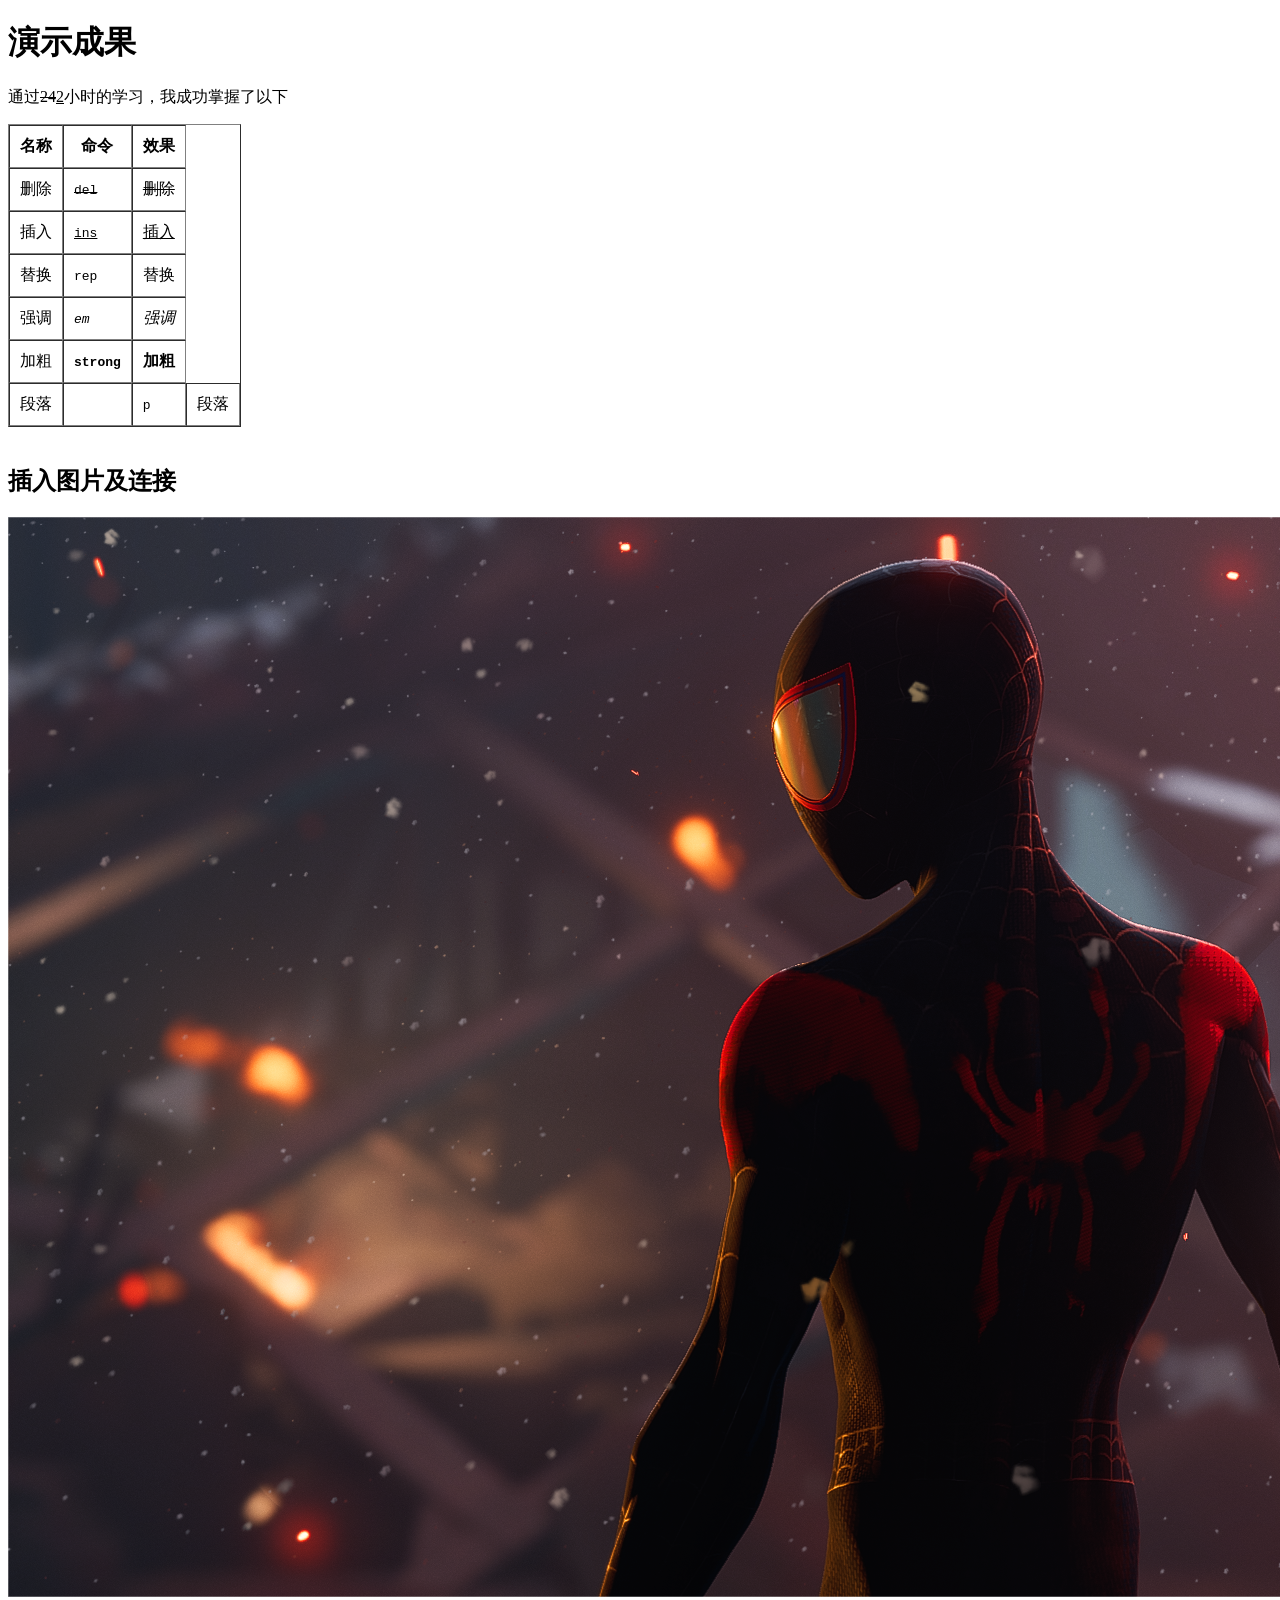
==== html/a.html @ f79c5eee "html第一阶段复习" ====
<!doctype html>
<html lang="en">
<head>
  <meta charset="UTF-8">
  <meta name="viewport"
        content="width=device-width, user-scalable=no, initial-scale=1.0, maximum-scale=1.0, minimum-scale=1.0">
  <meta http-equiv="X-UA-Compatible" content="ie=edge">
  <title>test</title>
</head>
<body>
<h1>演示成果</h1>
<p>通过<del>24</del><ins>2</ins>小时的学习，我成功掌握了以下</p>
<table border="1" cellpadding="10" cellspacing="0">
  <tr><th>名称</th><th>命令</th><th>效果</th></tr>
  <tr><td>删除</td><td><del><code>del</code></del></td><td><del>删除</del></td></tr>
  <tr><td>插入</td><td><ins><code>ins</code></ins></td><td><ins>插入</ins></td></tr>
  <tr><td>替换</td><td><code>rep</code></td><td>替换</td></tr>
  <tr><td>强调</td><td><em><code>em</code></em></td><td><em>强调</em></td></tr>
  <tr><td>加粗</td><td><strong><code>strong</code></strong></td><td><strong>加粗</strong></td></tr>
  <tr><td>段落<td><td><code>p</code></td><td>段落</td></tr>

</table><br>
<div>
<h2>插入图片及连接</h2>
  <img src="wallhaven-exywxo_2560x1080.png" alt="壁纸图片">
  <a href = "https://github.com/taiyang-1/test" >我的github仓库</a>
</div>
</body>
</html>
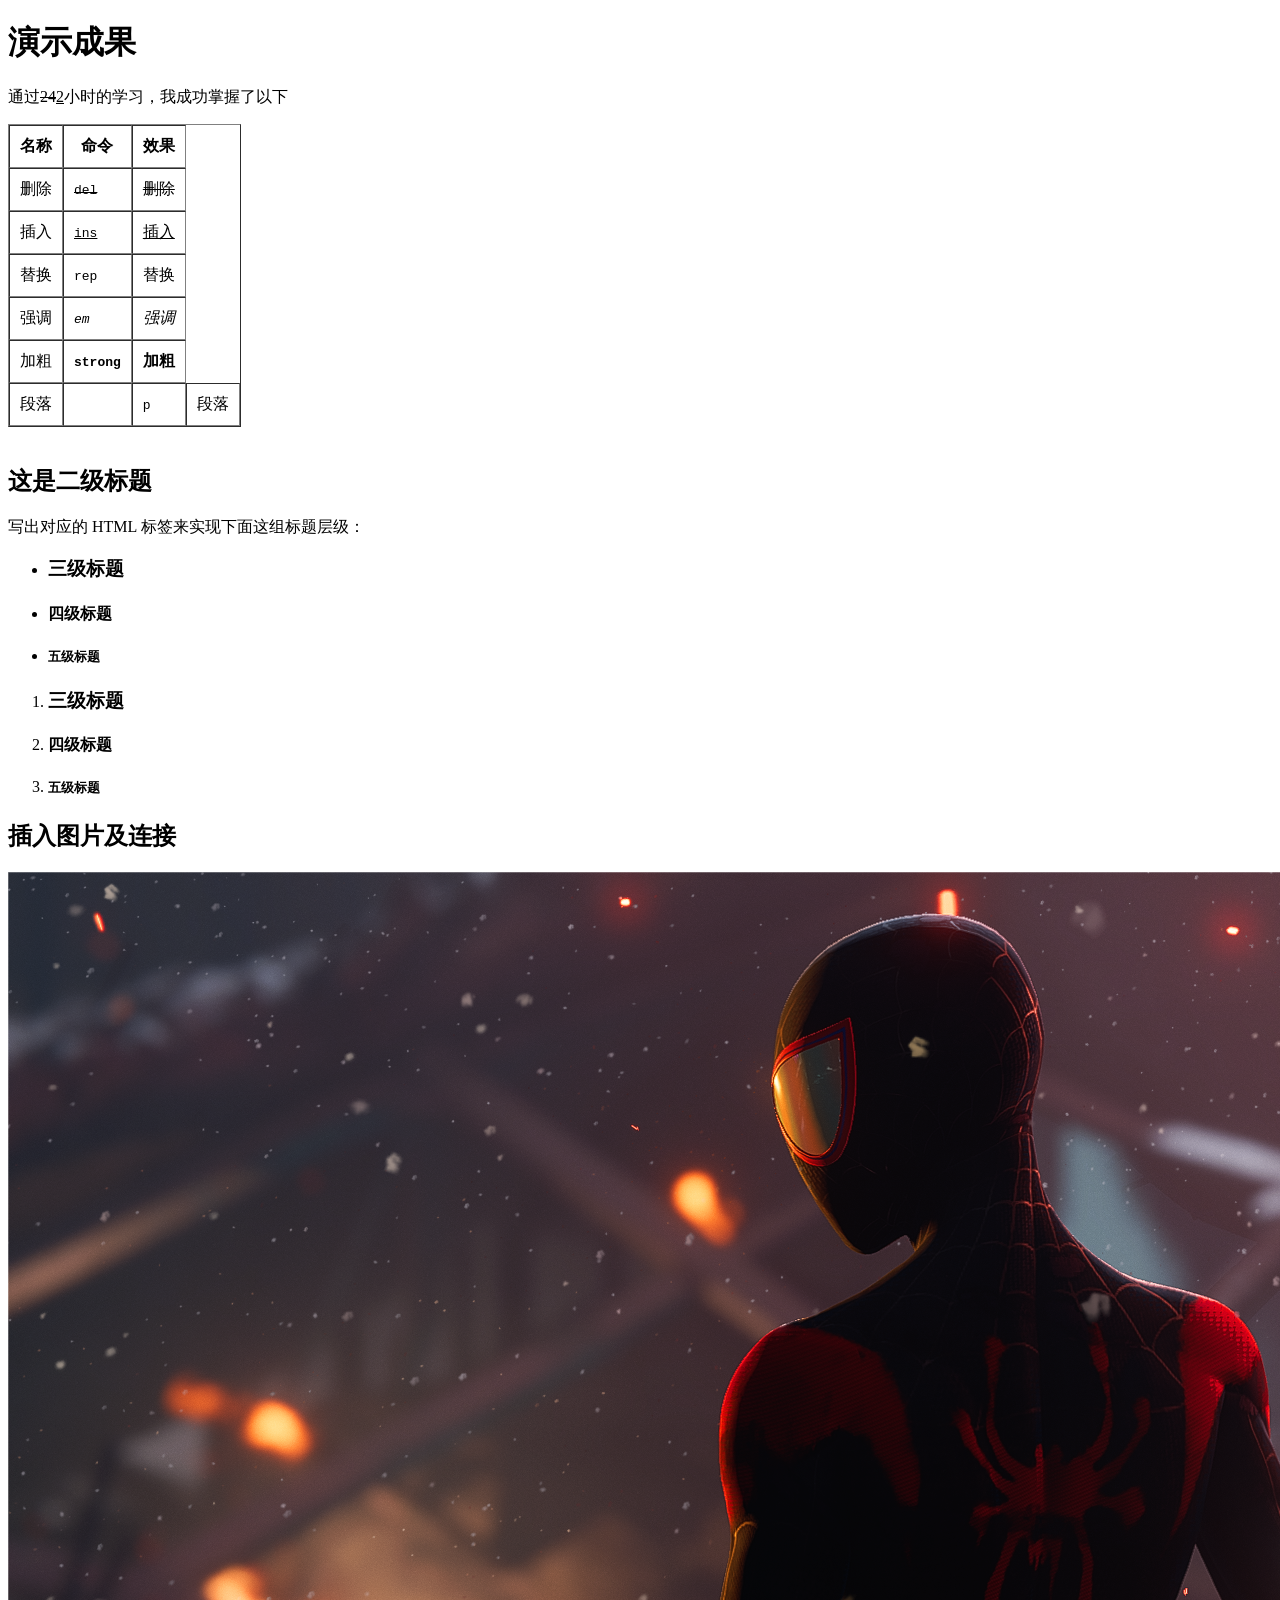
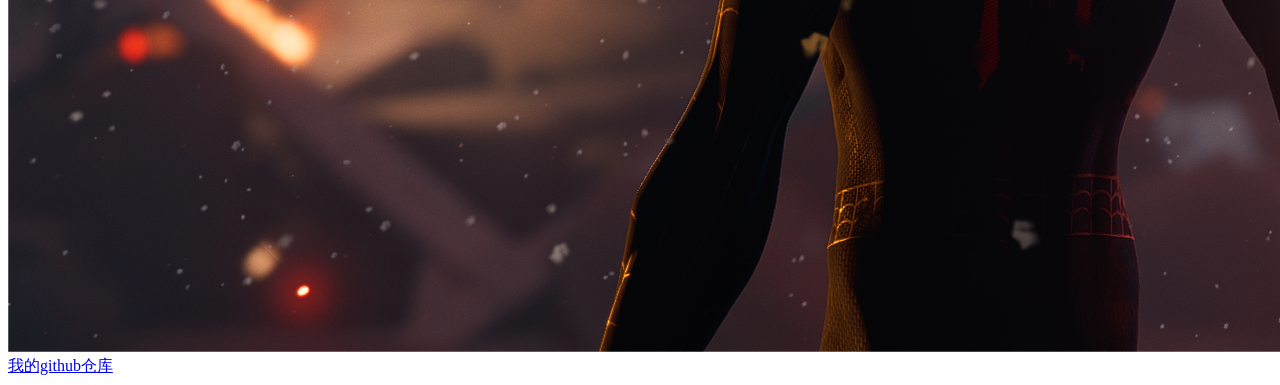
==== commit 9826aa57: "update" ====
--- a/html/a.html
+++ b/html/a.html
@@ -21,6 +21,21 @@
 
 </table><br>
 <div>
+  <h2>这是二级标题</h2>
+  <p>写出对应的 HTML 标签来实现下面这组标题层级：</p>
+  <ul>
+    <li><h3>三级标题</h3></li>
+    <li><h4>四级标题</h4></li>
+    <li><h5>五级标题</h5></li>
+  </ul>
+
+  <ol>
+    <li><h3>三级标题</h3></li>
+    <li><h4>四级标题</h4></li>
+    <li><h5>五级标题</h5></li>
+  </ol>
+</div>
+<div>
 <h2>插入图片及连接</h2>
   <img src="wallhaven-exywxo_2560x1080.png" alt="壁纸图片">
   <a href = "https://github.com/taiyang-1/test" >我的github仓库</a>
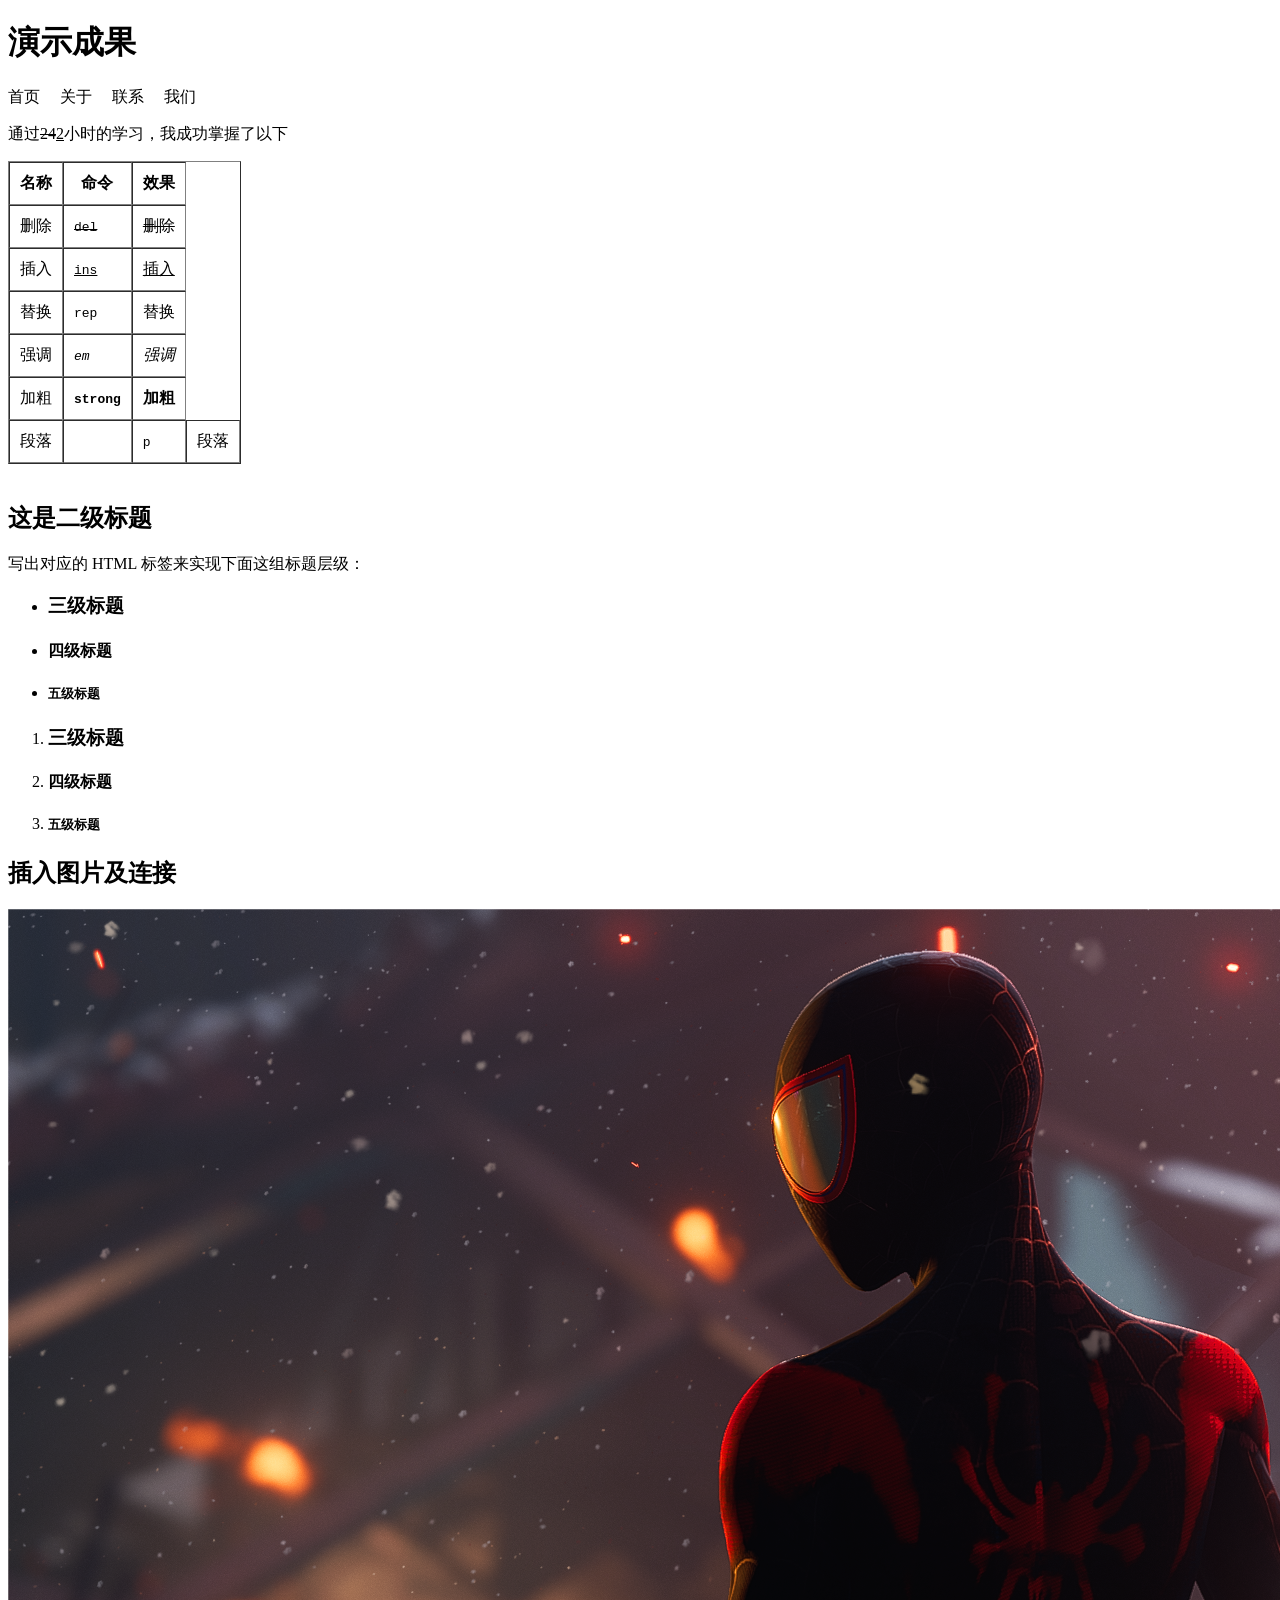
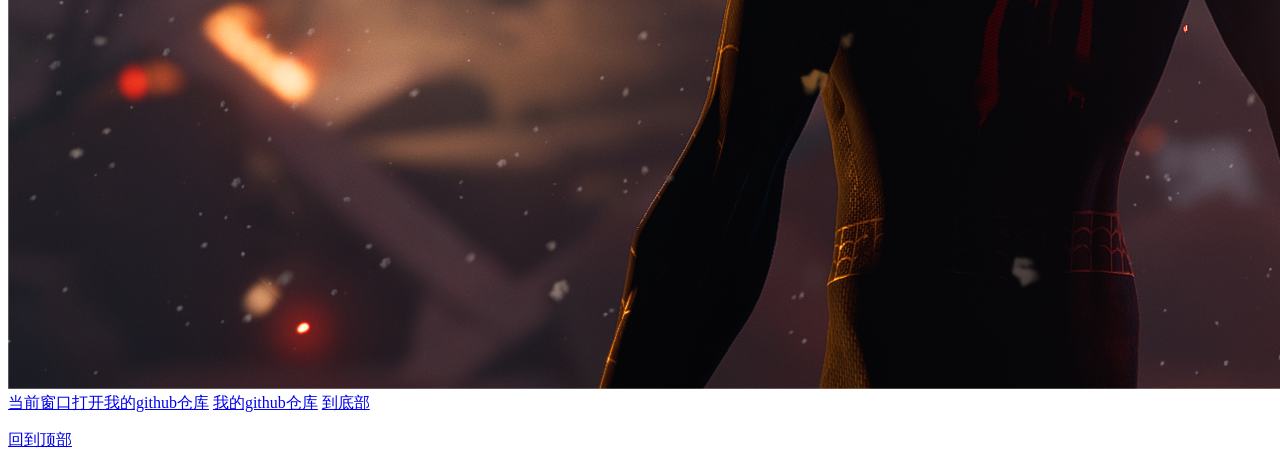
==== commit 1bcf6d99: "update2" ====
--- a/html/a.html
+++ b/html/a.html
@@ -9,7 +9,15 @@
 </head>
 <body>
 <h1>演示成果</h1>
-<p>通过<del>24</del><ins>2</ins>小时的学习，我成功掌握了以下</p>
+<div>
+  <ul style = "display: flex; gap: 20px; list-style: none; padding: 0; margin: 0;">
+    <li>首页</li>
+    <li>关于</li>
+    <li>联系</li>
+    <li>我们</li>
+  </ul>
+</div>
+<p id = "top">通过<del>24</del><ins>2</ins>小时的学习，我成功掌握了以下</p>
 <table border="1" cellpadding="10" cellspacing="0">
   <tr><th>名称</th><th>命令</th><th>效果</th></tr>
   <tr><td>删除</td><td><del><code>del</code></del></td><td><del>删除</del></td></tr>
@@ -38,7 +46,16 @@
 <div>
 <h2>插入图片及连接</h2>
   <img src="wallhaven-exywxo_2560x1080.png" alt="壁纸图片">
-  <a href = "https://github.com/taiyang-1/test" >我的github仓库</a>
+  <a href = "https://github.com/taiyang-1/test" >当前窗口打开我的github仓库</a>
+  <a href = "https://github.com/taiyang-1/test" target="_blank" >我的github仓库</a>
+  <a href = "#down">到底部</a>
 </div>
+
+
+
+
+<p id = "down">
+  <a href = "#top">回到顶部</a>
+</p>
 </body>
 </html>
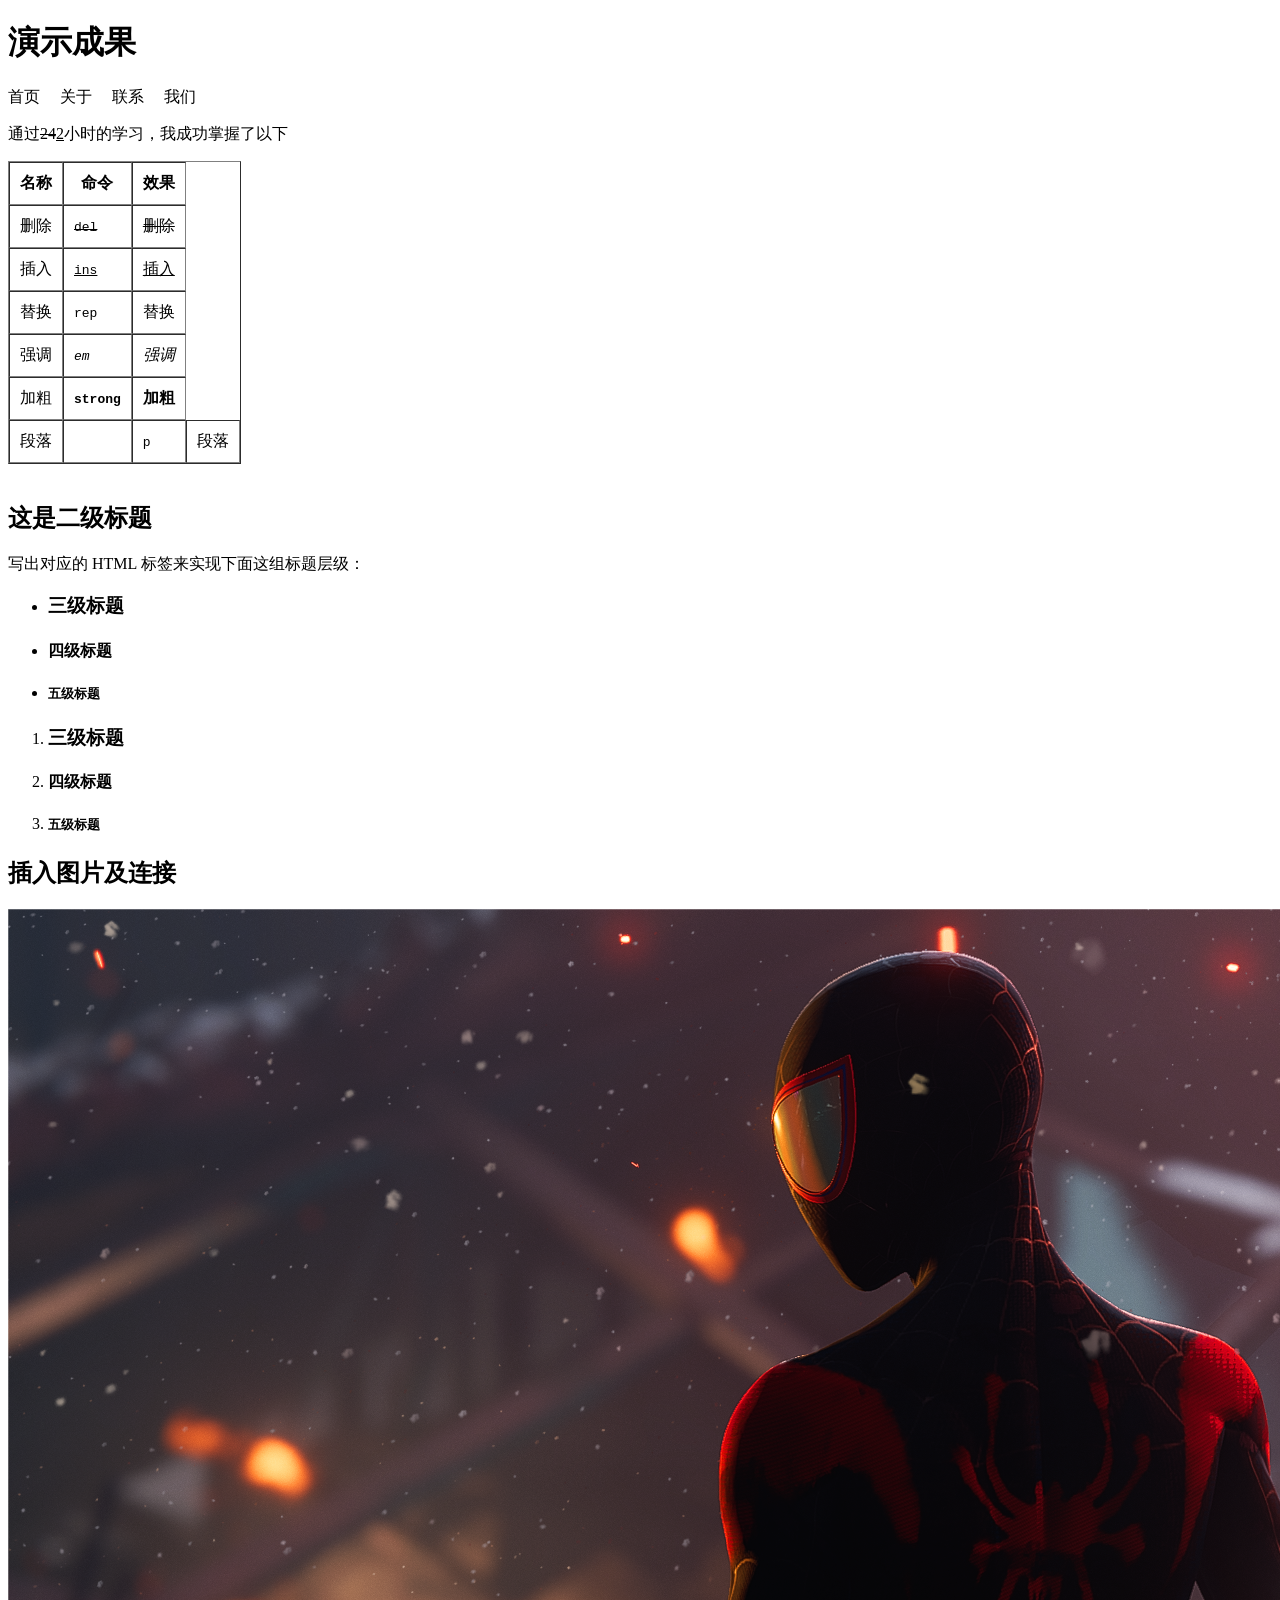
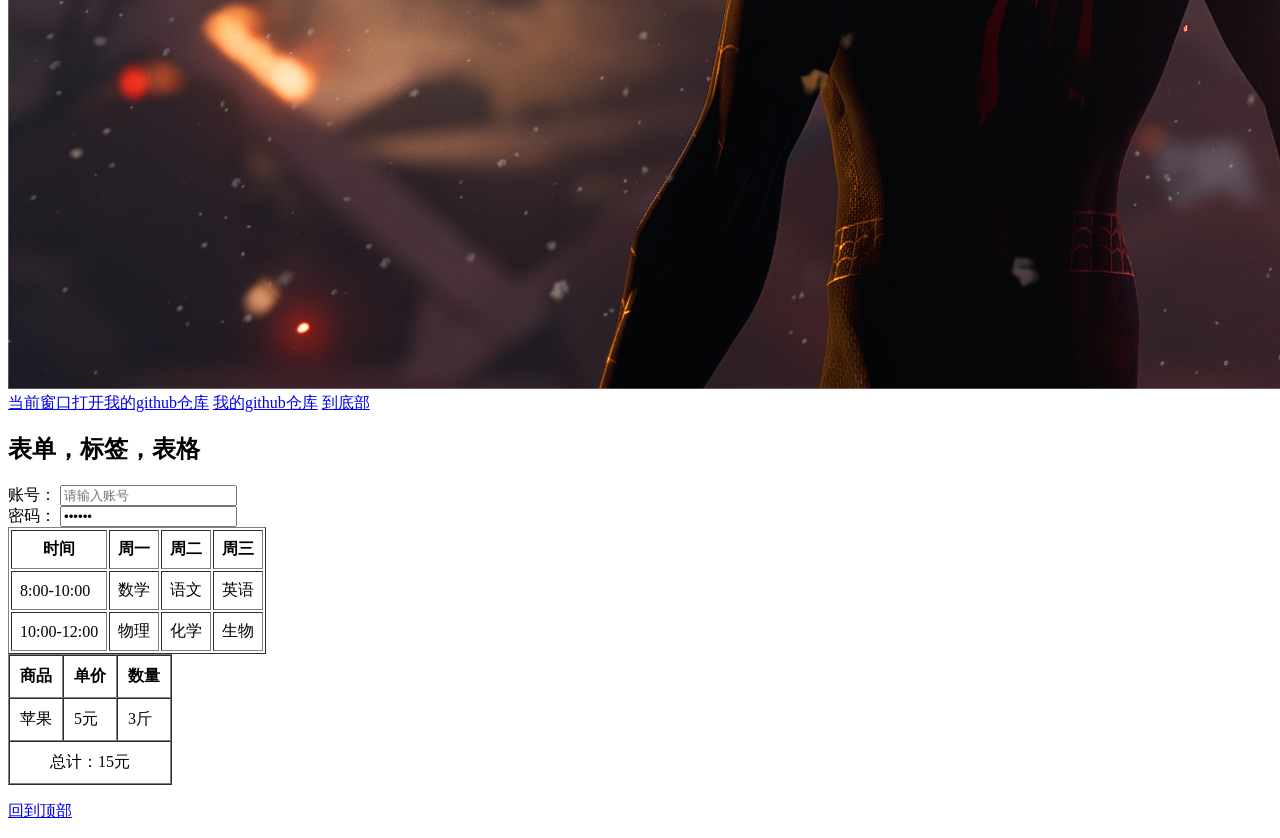
==== commit 7b8c178e: "表格练习" ====
--- a/html/a.html
+++ b/html/a.html
@@ -32,12 +32,14 @@
   <h2>这是二级标题</h2>
   <p>写出对应的 HTML 标签来实现下面这组标题层级：</p>
   <ul>
+    <!--无序 -->
     <li><h3>三级标题</h3></li>
     <li><h4>四级标题</h4></li>
     <li><h5>五级标题</h5></li>
   </ul>
 
   <ol>
+    <!--有序 -->
     <li><h3>三级标题</h3></li>
     <li><h4>四级标题</h4></li>
     <li><h5>五级标题</h5></li>
@@ -50,9 +52,60 @@
   <a href = "https://github.com/taiyang-1/test" target="_blank" >我的github仓库</a>
   <a href = "#down">到底部</a>
 </div>
+<div class = "ref">
+  <h2>表单，标签，表格</h2>
+  <form>
+  <label for="username">账号：</label>
+  <input id = "username" type ="text" placeholder = "请输入账号"><br>
+    <label for="password">密码：</label>
+  <input id = "password" type ="password"  value = "123456" placeholder = "请输入密码"><br>
+  </form>
+</div>
 
+<table border ="1" cellpadding="8" cellspacing="">
+  <thead>
+  <tr>
+    <th>时间</th>
+    <th>周一</th>
+    <th>周二</th>
+    <th>周三</th>
+  </tr>
+  </thead>
+  <tboyd>
+    <tr>
+      <td>8:00-10:00</td>
+      <td>数学</td>
+      <td>语文</td>
+      <td>英语</td>
+    </tr>
+    <tr>
+      <td>10:00-12:00</td>
+      <td>物理</td>
+      <td>化学</td>
+      <td>生物</td>
+    </tr>
+  </tboyd>
+</table>
 
-
+<table border="1" cellpadding="10" cellspacing="0">
+  <thead>
+  <tr>
+    <th>商品</th>
+    <th>单价</th>
+    <th>数量</th>
+  </tr>
+  </thead>
+  <tbody>
+  <tr>
+    <td>苹果</td>
+    <td>5元</td>
+    <td>3斤</td>
+  </tr>
+  <tr>
+    <td colspan="3" style="text-align:center;">总计：15元</td>
+  </tr>
+  </tbody>
+</table>
 
 <p id = "down">
   <a href = "#top">回到顶部</a>
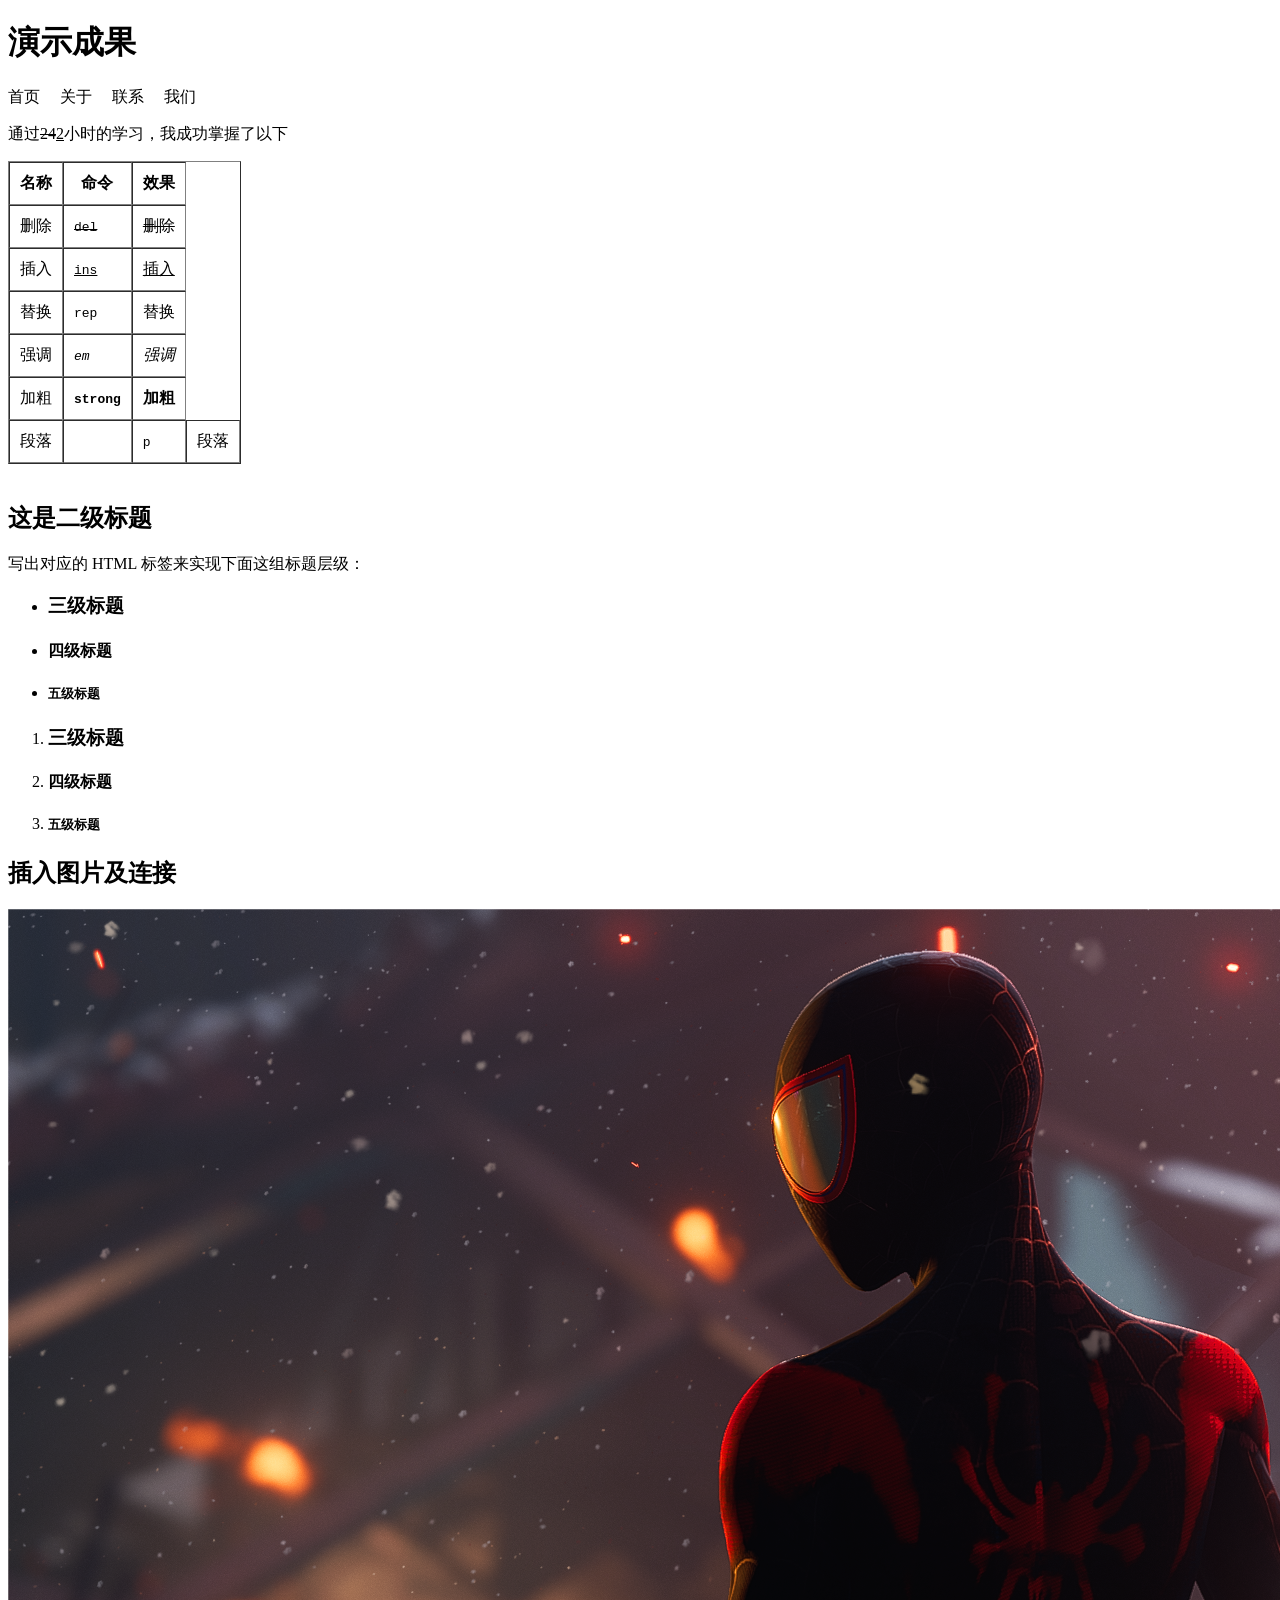
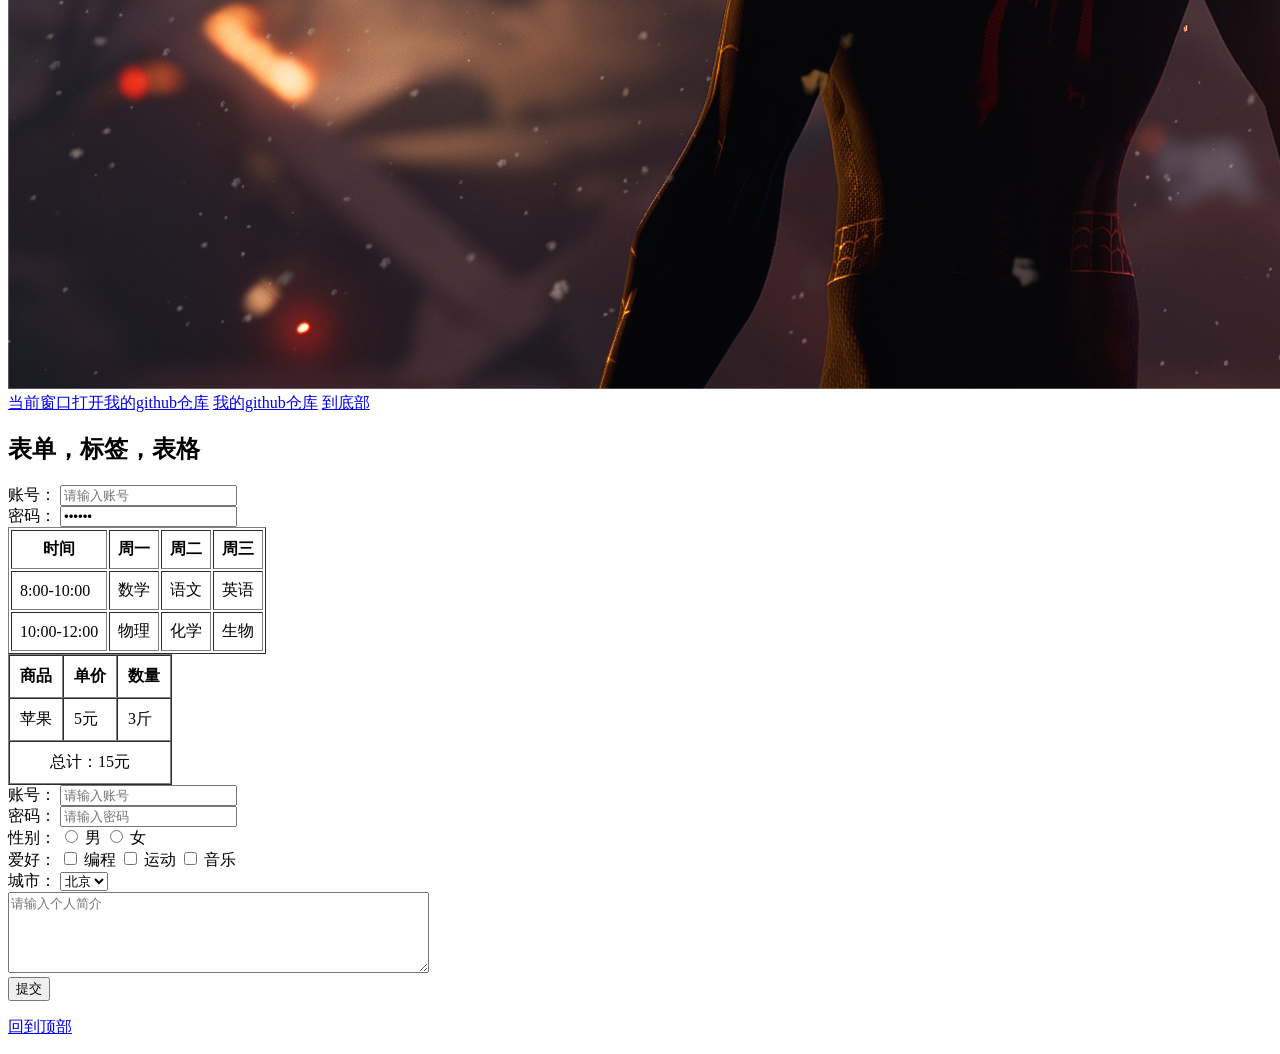
==== commit 33b2325b: "提交注册表单" ====
--- a/html/a.html
+++ b/html/a.html
@@ -107,6 +107,45 @@
   </tbody>
 </table>
 
+<!--
+<ul>
+            <li>用户名（text）</li>
+            <li>密码（password）</li>
+            <li>性别（radio，男/女）</li>
+            <li>爱好（checkbox，编程/运动/音乐，至少两个）</li>
+            <li>城市（select 下拉框，至少 3 个选项）</li>
+            <li>个人简介（textarea）</li>
+            <li>提交按钮</li>
+        </ul>
+
+-->
+<form>
+  <label for = "username2">账号：</label>
+  <input id = "username2" type = "text" placeholder="请输入账号"><br>
+  <label for = "password2">密码：</label>
+  <input id = "password2" type = "password" placeholder="请输入密码"><br>
+  <label>性别：</label>
+  <input type = "radio" id = "male" >
+  <label for = "male">男</label>
+  <input type = "radio" id = "female">
+  <label for = "female">女</label><br>
+  <label>爱好：</label>
+  <input type = "checkbox" id = "coding">
+  <label for = "coding">编程</label>
+  <input type = "checkbox" id = "sport">
+  <label for = "sport">运动</label>
+  <input type = "checkbox" id = "music">
+  <label for = "music">音乐</label><br>
+  <label>城市：</label>
+  <select>
+    <option>北京</option>
+    <option>上海</option>
+    <option>广州</option>
+  </select><br>
+  <textarea cols = "50" rows = "5" placeholder = "请输入个人简介"></textarea><br>
+  <button type = "submit">提交</button>
+
+</form>
 <p id = "down">
   <a href = "#top">回到顶部</a>
 </p>
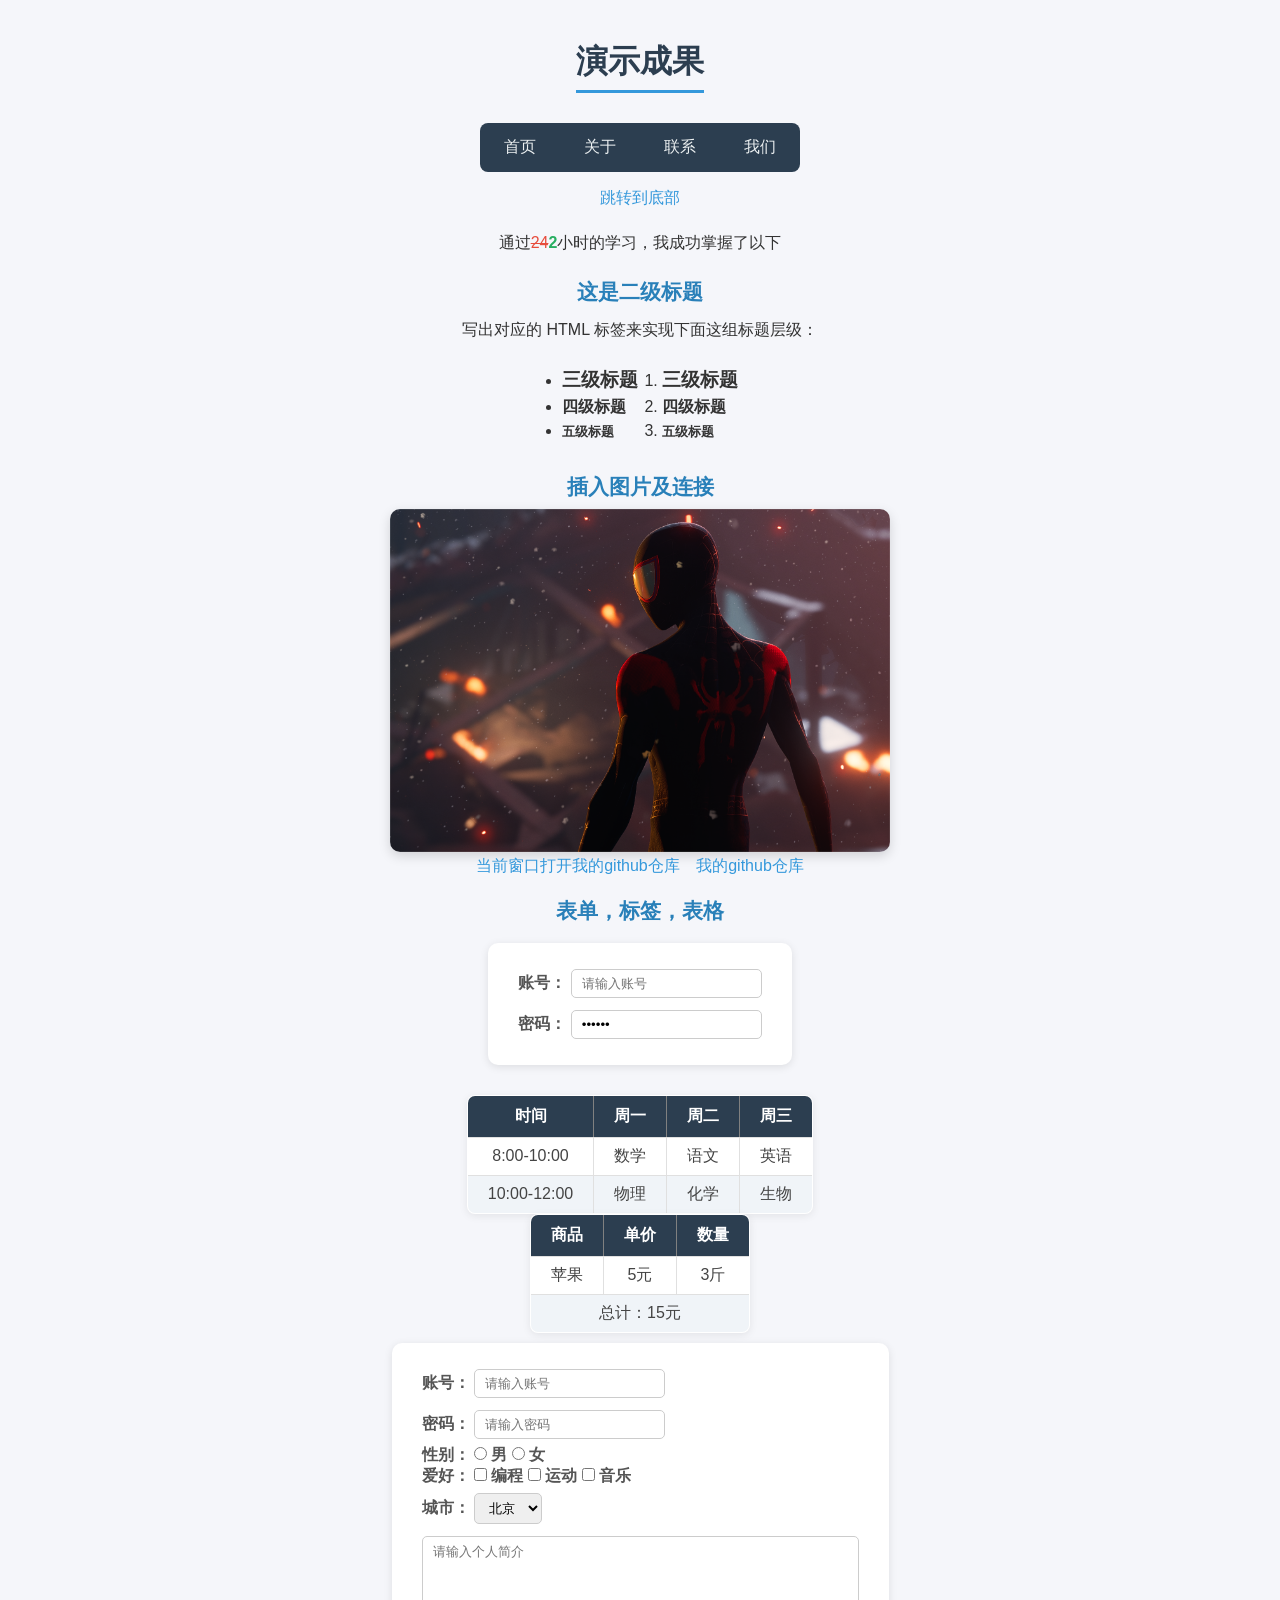
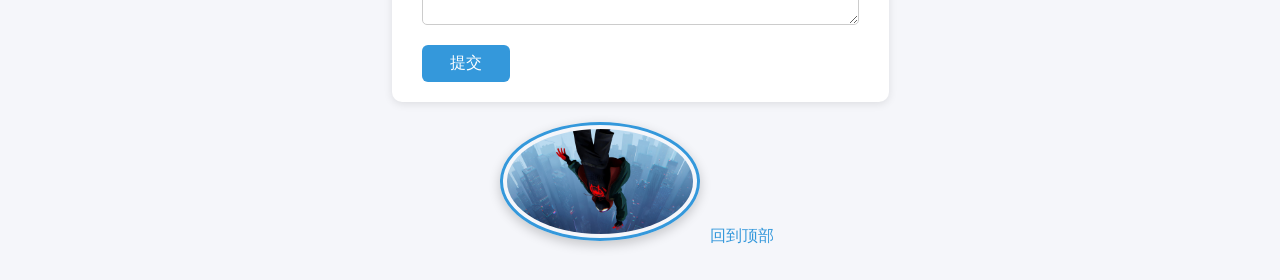
==== commit 7d03ddf7: "增加css样式" ====
--- a/html/a.html
+++ b/html/a.html
@@ -6,28 +6,30 @@
         content="width=device-width, user-scalable=no, initial-scale=1.0, maximum-scale=1.0, minimum-scale=1.0">
   <meta http-equiv="X-UA-Compatible" content="ie=edge">
   <title>test</title>
+  <link rel="stylesheet" href="a.css">
 </head>
 <body>
 <h1>演示成果</h1>
 <div>
-  <ul style = "display: flex; gap: 20px; list-style: none; padding: 0; margin: 0;">
+  <ul class= "nav"  >
     <li>首页</li>
     <li>关于</li>
     <li>联系</li>
     <li>我们</li>
   </ul>
+  <a href="#down">跳转到底部</a>
 </div>
 <p id = "top">通过<del>24</del><ins>2</ins>小时的学习，我成功掌握了以下</p>
-<table border="1" cellpadding="10" cellspacing="0">
-  <tr><th>名称</th><th>命令</th><th>效果</th></tr>
-  <tr><td>删除</td><td><del><code>del</code></del></td><td><del>删除</del></td></tr>
-  <tr><td>插入</td><td><ins><code>ins</code></ins></td><td><ins>插入</ins></td></tr>
-  <tr><td>替换</td><td><code>rep</code></td><td>替换</td></tr>
-  <tr><td>强调</td><td><em><code>em</code></em></td><td><em>强调</em></td></tr>
-  <tr><td>加粗</td><td><strong><code>strong</code></strong></td><td><strong>加粗</strong></td></tr>
-  <tr><td>段落<td><td><code>p</code></td><td>段落</td></tr>
+<!--<table border="1" cellpadding="10" cellspacing="0" style="margin:0 auto;">-->
+<!--  <tr><th>名称</th><th>命令</th><th>效果</th></tr>-->
+<!--  <tr><td>删除</td><td><del><code>del</code></del></td><td><del>删除</del></td></tr>-->
+<!--  <tr><td>插入</td><td><ins><code>ins</code></ins></td><td><ins>插入</ins></td></tr>-->
+<!--  <tr><td>替换</td><td><code>rep</code></td><td>替换</td></tr>-->
+<!--  <tr><td>强调</td><td><em><code>em</code></em></td><td><em>强调</em></td></tr>-->
+<!--  <tr><td>加粗</td><td><strong><code>strong</code></strong></td><td><strong>加粗</strong></td></tr>-->
+<!--  <tr><td>段落</td><td><code>p</code></td><td>段落</td></tr>-->
 
-</table><br>
+<!--</table><br>-->
 <div>
   <h2>这是二级标题</h2>
   <p>写出对应的 HTML 标签来实现下面这组标题层级：</p>
@@ -47,10 +49,9 @@
 </div>
 <div>
 <h2>插入图片及连接</h2>
-  <img src="wallhaven-exywxo_2560x1080.png" alt="壁纸图片">
+  <img src="wallhaven-exywxo_2560x1080.png" alt="壁纸图片" style="width:500px;border-radius: 10px;"><br>
   <a href = "https://github.com/taiyang-1/test" >当前窗口打开我的github仓库</a>
   <a href = "https://github.com/taiyang-1/test" target="_blank" >我的github仓库</a>
-  <a href = "#down">到底部</a>
 </div>
 <div class = "ref">
   <h2>表单，标签，表格</h2>
@@ -62,7 +63,7 @@
   </form>
 </div>
 
-<table border ="1" cellpadding="8" cellspacing="">
+<table border ="1" cellpadding="8" cellspacing="" center; style="margin: 0 auto">
   <thead>
   <tr>
     <th>时间</th>
@@ -71,7 +72,7 @@
     <th>周三</th>
   </tr>
   </thead>
-  <tboyd>
+  <tbody>
     <tr>
       <td>8:00-10:00</td>
       <td>数学</td>
@@ -84,10 +85,10 @@
       <td>化学</td>
       <td>生物</td>
     </tr>
-  </tboyd>
+  </tbody>
 </table>
 
-<table border="1" cellpadding="10" cellspacing="0">
+<table border="1" cellpadding="10" cellspacing="0" style="margin: 0 auto">
   <thead>
   <tr>
     <th>商品</th>
@@ -138,15 +139,16 @@
   <label for = "music">音乐</label><br>
   <label>城市：</label>
   <select>
-    <option>北京</option>
-    <option>上海</option>
-    <option>广州</option>
+    <option value = "beijing">北京</option>
+    <option value = "shanghai">上海</option>
+    <option value = "guangzhou">广州</option>
   </select><br>
   <textarea cols = "50" rows = "5" placeholder = "请输入个人简介"></textarea><br>
   <button type = "submit">提交</button>
 
 </form>
 <p id = "down">
+  <img src="1.jpg" class="img" alt="壁纸">
   <a href = "#top">回到顶部</a>
 </p>
 </body>
--- a/html/a.css
+++ b/html/a.css
@@ -0,0 +1,187 @@
+* {
+    box-sizing: border-box;
+    margin: 0;
+    padding: 0;
+}
+
+body {
+    background-color: #f5f6fa;
+    color: #333;
+    font-family: "Microsoft YaHei", sans-serif;
+    text-align: center;
+    padding: 20px;
+}
+
+h1 {
+    font-size: 2rem;
+    color: #2c3e50;
+    margin: 20px 0 10px;
+    border-bottom: 3px solid #3498db;
+    display: inline-block;
+    padding-bottom: 6px;
+}
+
+h2 {
+    font-size: 1.3rem;
+    color: #2980b9;
+    margin: 16px 0 8px;
+}
+
+/* 导航栏 */
+.nav {
+    width: fit-content;
+    display: flex;
+    gap: 0;
+    list-style: none;
+    margin: 16px auto;
+    background: #2c3e50;
+    border-radius: 8px;
+    overflow: hidden;
+}
+
+.nav li {
+    padding: 10px 24px;
+    color: #ecf0f1;
+    cursor: pointer;
+    transition: background 0.2s;
+}
+
+.nav li:hover {
+    background: #3498db;
+}
+
+/* 段落 */
+p {
+    margin: 10px auto;
+    max-width: 600px;
+    line-height: 1.8;
+}
+
+del { color: #e74c3c; }
+ins { color: #27ae60; text-decoration: none; font-weight: bold; }
+
+/* 区块 */
+div {
+    margin: 20px auto;
+    max-width: 700px;
+}
+
+/* 链接 */
+a {
+    color: #3498db;
+    text-decoration: none;
+    margin: 0 6px;
+}
+
+a:hover {
+    text-decoration: underline;
+}
+
+/* 图片 */
+img:not(.img) {
+    width: 500px;
+    border-radius: 10px;
+    box-shadow: 0 4px 12px rgba(0,0,0,0.15);
+}
+
+.img {
+    padding: 4px;
+    border-radius: 50%;
+    width: 200px;
+    border: 3px solid #3498db;
+    box-shadow: 0 4px 12px rgba(0,0,0,0.2);
+}
+
+/* 表单 */
+form {
+    display: inline-block;
+    text-align: left;
+    background: #fff;
+    padding: 20px 30px;
+    border-radius: 10px;
+    box-shadow: 0 2px 8px rgba(0,0,0,0.1);
+    margin: 10px auto;
+}
+
+label {
+    font-weight: bold;
+    color: #555;
+}
+
+input[type="text"],
+input[type="password"],
+textarea,
+select {
+    border: 1px solid #ccc;
+    border-radius: 5px;
+    padding: 6px 10px;
+    margin: 6px 0;
+    outline: none;
+    transition: border 0.2s;
+}
+
+input[type="text"]:focus,
+input[type="password"]:focus,
+textarea:focus,
+select:focus {
+    border-color: #3498db;
+}
+
+textarea {
+    resize: vertical;
+    width: 100%;
+}
+
+button[type="submit"] {
+    margin-top: 10px;
+    padding: 8px 28px;
+    background: #3498db;
+    color: #fff;
+    border: none;
+    border-radius: 6px;
+    cursor: pointer;
+    font-size: 1rem;
+    transition: background 0.2s;
+}
+
+button[type="submit"]:hover {
+    background: #2980b9;
+}
+
+/* 表格 */
+table {
+    border-collapse: collapse;
+    margin: 16px auto;
+    background: #fff;
+    border-radius: 8px;
+    overflow: hidden;
+    box-shadow: 0 2px 8px rgba(0,0,0,0.08);
+}
+
+th {
+    background: #2c3e50;
+    color: #fff;
+    padding: 10px 20px;
+}
+
+td {
+    padding: 8px 20px;
+    border: 1px solid #e0e0e0;
+    color: #444;
+}
+
+tr:nth-child(even) td {
+    background: #f0f4f8;
+}
+
+/* 列表 */
+ul:not(.nav), ol {
+    display: inline-block;
+    text-align: left;
+    margin: 8px auto;
+    padding-left: 20px;
+}
+
+li {
+    margin: 4px 0;
+}
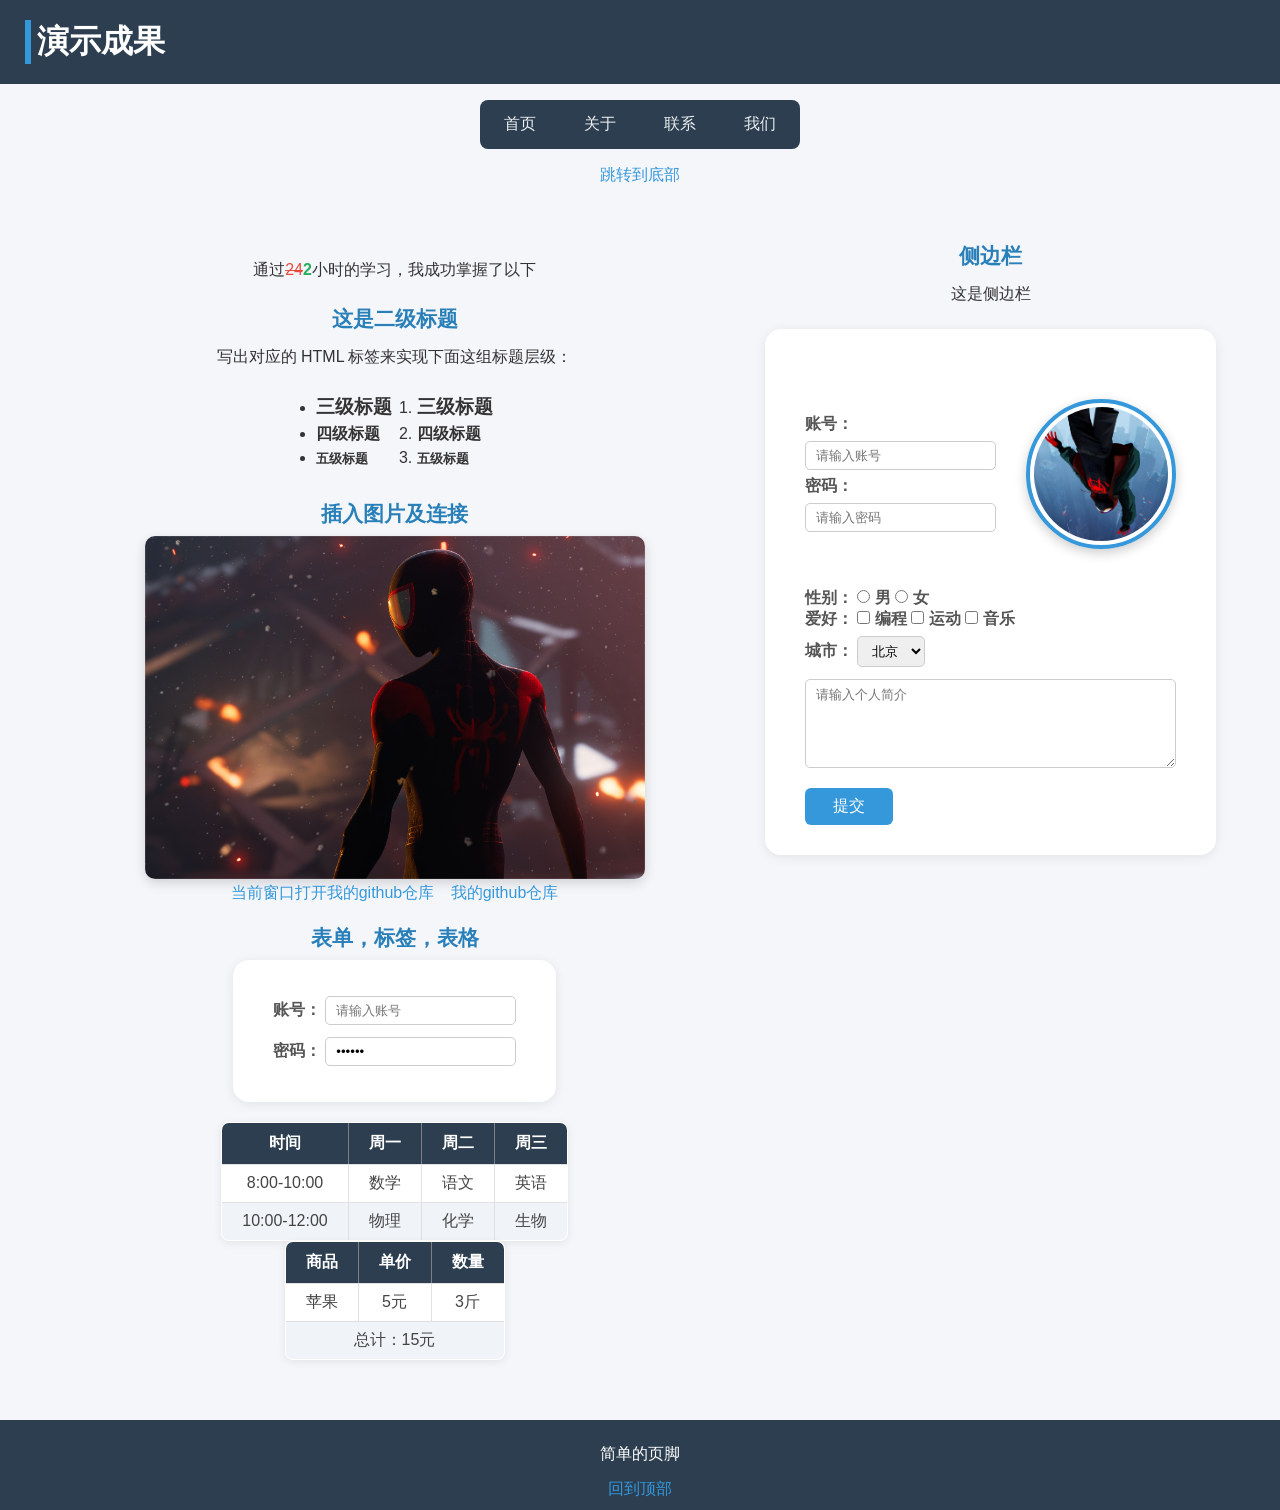
==== commit 7256aa9b: "添加felx布局" ====
--- a/html/a.html
+++ b/html/a.html
@@ -9,8 +9,10 @@
   <link rel="stylesheet" href="a.css">
 </head>
 <body>
+<header>
 <h1>演示成果</h1>
-<div>
+</header>
+<nav>
   <ul class= "nav"  >
     <li>首页</li>
     <li>关于</li>
@@ -18,7 +20,9 @@
     <li>我们</li>
   </ul>
   <a href="#down">跳转到底部</a>
-</div>
+</nav>
+<main>
+  <div class="content">
 <p id = "top">通过<del>24</del><ins>2</ins>小时的学习，我成功掌握了以下</p>
 <!--<table border="1" cellpadding="10" cellspacing="0" style="margin:0 auto;">-->
 <!--  <tr><th>名称</th><th>命令</th><th>效果</th></tr>-->
@@ -107,7 +111,7 @@
   </tr>
   </tbody>
 </table>
-
+  </div>
 <!--
 <ul>
             <li>用户名（text）</li>
@@ -120,11 +124,22 @@
         </ul>
 
 -->
+  <aside class = "aside">
+    <h2>侧边栏</h2>
+    <p>这是侧边栏</p>
+  <div class ="form-container">
 <form>
+  <div class="form-header">
+    <div class="form-fields">
   <label for = "username2">账号：</label>
   <input id = "username2" type = "text" placeholder="请输入账号"><br>
   <label for = "password2">密码：</label>
   <input id = "password2" type = "password" placeholder="请输入密码"><br>
+    </div>
+    <div class="avatar">
+      <img src="1.jpg" class="img" alt="头像">
+    </div>
+  </div>
   <label>性别：</label>
   <input type = "radio" id = "male" >
   <label for = "male">男</label>
@@ -147,9 +162,13 @@
   <button type = "submit">提交</button>
 
 </form>
-<p id = "down">
-  <img src="1.jpg" class="img" alt="壁纸">
+
+  </div>
+  </aside>
+</main>
+<footer class = "footer" id = "down">
+  <p>简单的页脚</p>
   <a href = "#top">回到顶部</a>
-</p>
+</footer>
 </body>
 </html>
--- a/html/a.css
+++ b/html/a.css
@@ -2,6 +2,12 @@
     box-sizing: border-box;
     margin: 0;
     padding: 0;
+}
+header{
+    background-color: #2c3e50;
+    color:white;
+    text-align:left;
+    padding-left:20px;
 }
 
 body {
@@ -9,16 +15,27 @@
     color: #333;
     font-family: "Microsoft YaHei", sans-serif;
     text-align: center;
-    padding: 20px;
-}
-
+    padding: 0;
+
+}
+main{
+    display:flex;
+    align-items: flex-start;
+    gap: 40px;
+    width:90%;
+    max-width: 1200px;
+    margin: 0 auto;
+    padding: 40px 0;
+}
+.content{flex:2}
+.aside{flex:1;position: sticky;
+    top: 20px;}
 h1 {
     font-size: 2rem;
-    color: #2c3e50;
-    margin: 20px 0 10px;
-    border-bottom: 3px solid #3498db;
+    margin: 20px 5px ;
+    border-left: 6px solid #3498db;
     display: inline-block;
-    padding-bottom: 6px;
+    padding-left: 6px;
 }
 
 h2 {
@@ -48,6 +65,7 @@
 
 .nav li:hover {
     background: #3498db;
+    font-size: 1.1rem;
 }
 
 /* 段落 */
@@ -101,6 +119,45 @@
     border-radius: 10px;
     box-shadow: 0 2px 8px rgba(0,0,0,0.1);
     margin: 10px auto;
+}
+/* 表单容器（让表单和头像左右排列） */
+.form-container {
+
+    max-width: 800px;
+    margin: 20px auto;
+}
+/* 表单 */
+form {
+    text-align: left;
+    background: #fff;
+    padding: 30px 40px;
+    border-radius: 16px;
+    box-shadow: 0 2px 12px rgba(0,0,0,0.08);
+    margin: 0;
+}
+/* 左侧输入框区域 */
+.form-fields {
+    flex: 1;
+}
+/* 表单头部（账号密码 + 头像） */
+.form-header {
+    display: flex;
+    align-items: center;
+    gap: 30px;
+    margin-bottom: 15px;
+}
+
+/* 头像容器 */
+.avatar {
+    flex-shrink: 0;
+}
+.avatar .img {
+    width: 150px;
+    height: 150px;
+    object-fit: cover;
+    border-radius: 50%;
+    border: 4px solid #3498db;
+    box-shadow: 0 4px 12px rgba(0,0,0,0.2);
 }
 
 label {
@@ -185,3 +242,9 @@
 li {
     margin: 4px 0;
 }
+.footer{
+    background-color: #2c3e50;
+    color:white;
+    text-align:center;
+    padding:10px 0;
+}
